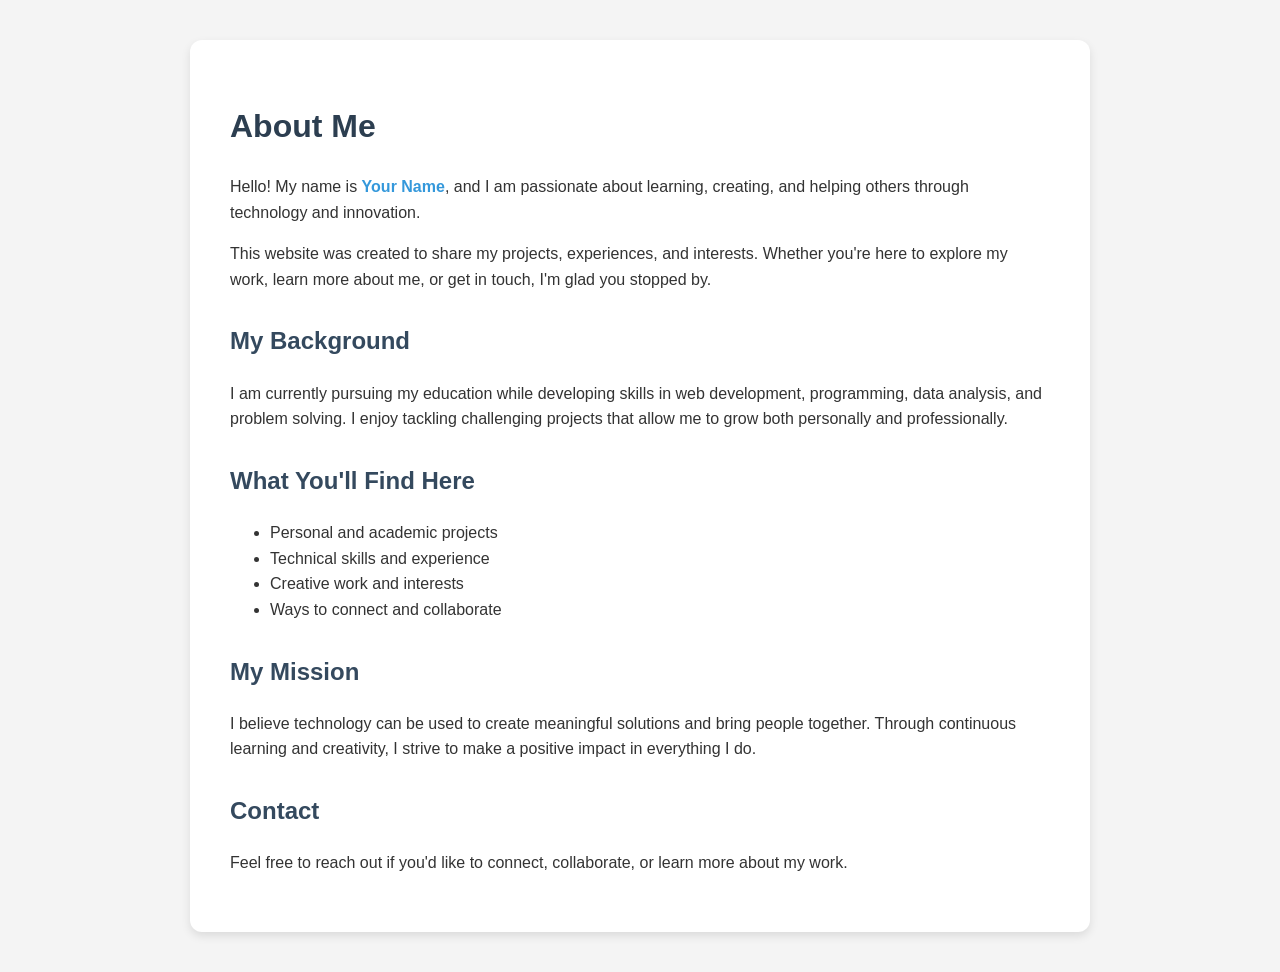
==== about.html @ 86313faf "Create about.html" ====
<!DOCTYPE html>
<html lang="en">
<head>
    <meta charset="UTF-8">
    <meta name="viewport" content="width=device-width, initial-scale=1.0">
    <title>About Me</title>

    <style>
        body {
            font-family: Arial, sans-serif;
            max-width: 900px;
            margin: 0 auto;
            padding: 40px;
            line-height: 1.6;
            background-color: #f4f4f4;
            color: #333;
        }

        .about-container {
            background: white;
            padding: 40px;
            border-radius: 12px;
            box-shadow: 0 4px 10px rgba(0,0,0,0.1);
        }

        h1 {
            color: #2c3e50;
        }

        h2 {
            color: #34495e;
            margin-top: 30px;
        }

        .highlight {
            color: #3498db;
            font-weight: bold;
        }
    </style>
</head>
<body>

    <div class="about-container">
        <h1>About Me</h1>

        <p>
            Hello! My name is <span class="highlight">Your Name</span>, and I am passionate about
            learning, creating, and helping others through technology and innovation.
        </p>

        <p>
            This website was created to share my projects, experiences, and interests.
            Whether you're here to explore my work, learn more about me, or get in touch,
            I'm glad you stopped by.
        </p>

        <h2>My Background</h2>

        <p>
            I am currently pursuing my education while developing skills in web development,
            programming, data analysis, and problem solving. I enjoy tackling challenging
            projects that allow me to grow both personally and professionally.
        </p>

        <h2>What You'll Find Here</h2>

        <ul>
            <li>Personal and academic projects</li>
            <li>Technical skills and experience</li>
            <li>Creative work and interests</li>
            <li>Ways to connect and collaborate</li>
        </ul>

        <h2>My Mission</h2>

        <p>
            I believe technology can be used to create meaningful solutions and bring people
            together. Through continuous learning and creativity, I strive to make a positive
            impact in everything I do.
        </p>

        <h2>Contact</h2>

        <p>
            Feel free to reach out if you'd like to connect, collaborate, or learn more about
            my work.
        </p>
    </div>

</body>
</html>
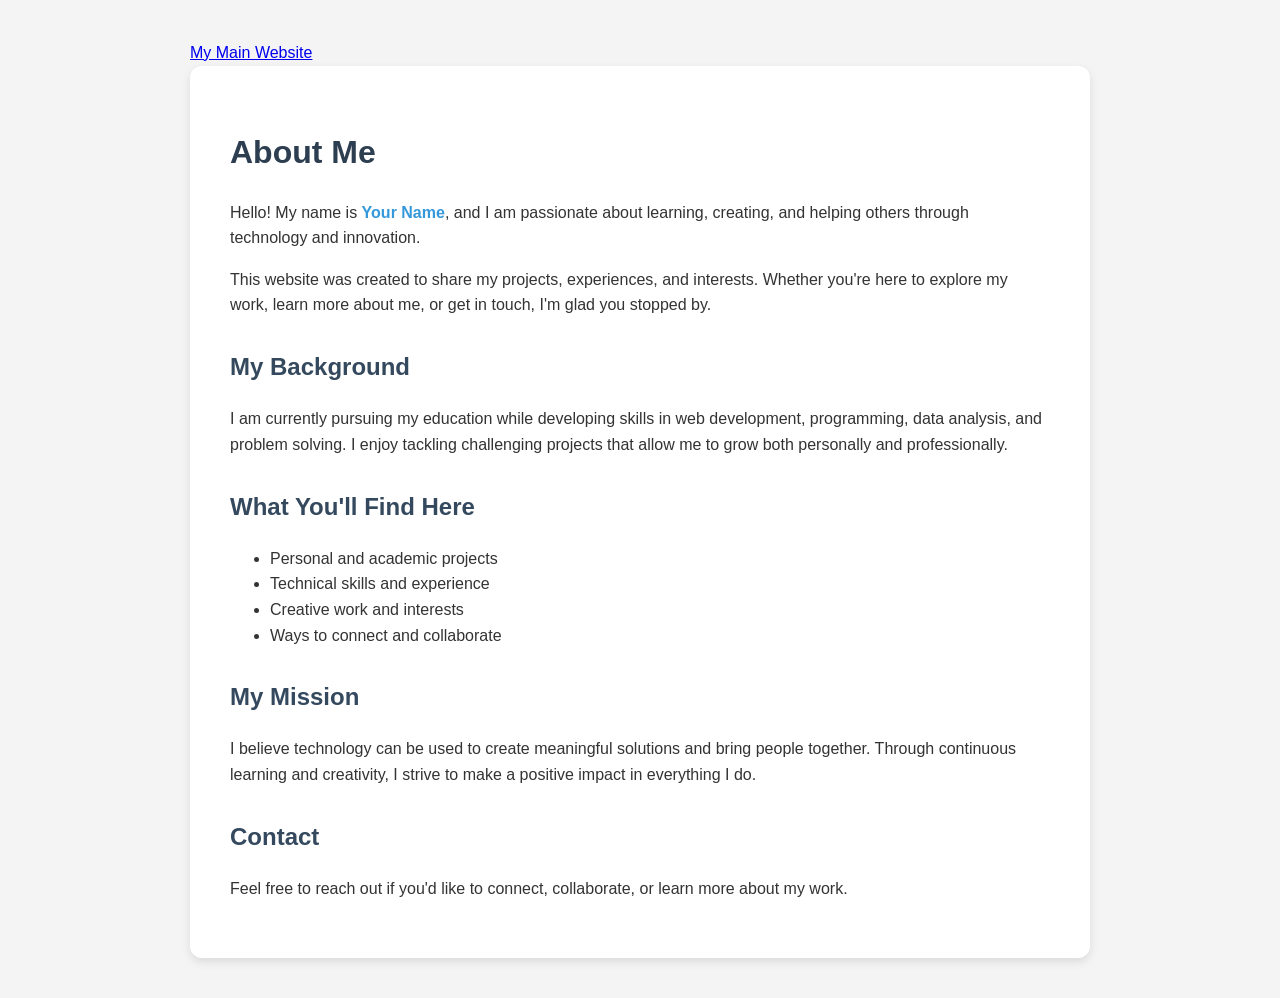
==== commit 95b5a308: "Update about.html" ====
--- a/about.html
+++ b/about.html
@@ -3,6 +3,9 @@
 <head>
     <meta charset="UTF-8">
     <meta name="viewport" content="width=device-width, initial-scale=1.0">
+    <a href="https://rojo121212.github.io/rockenespana/">
+    My Main Website
+</a>
     <title>About Me</title>
 
     <style>
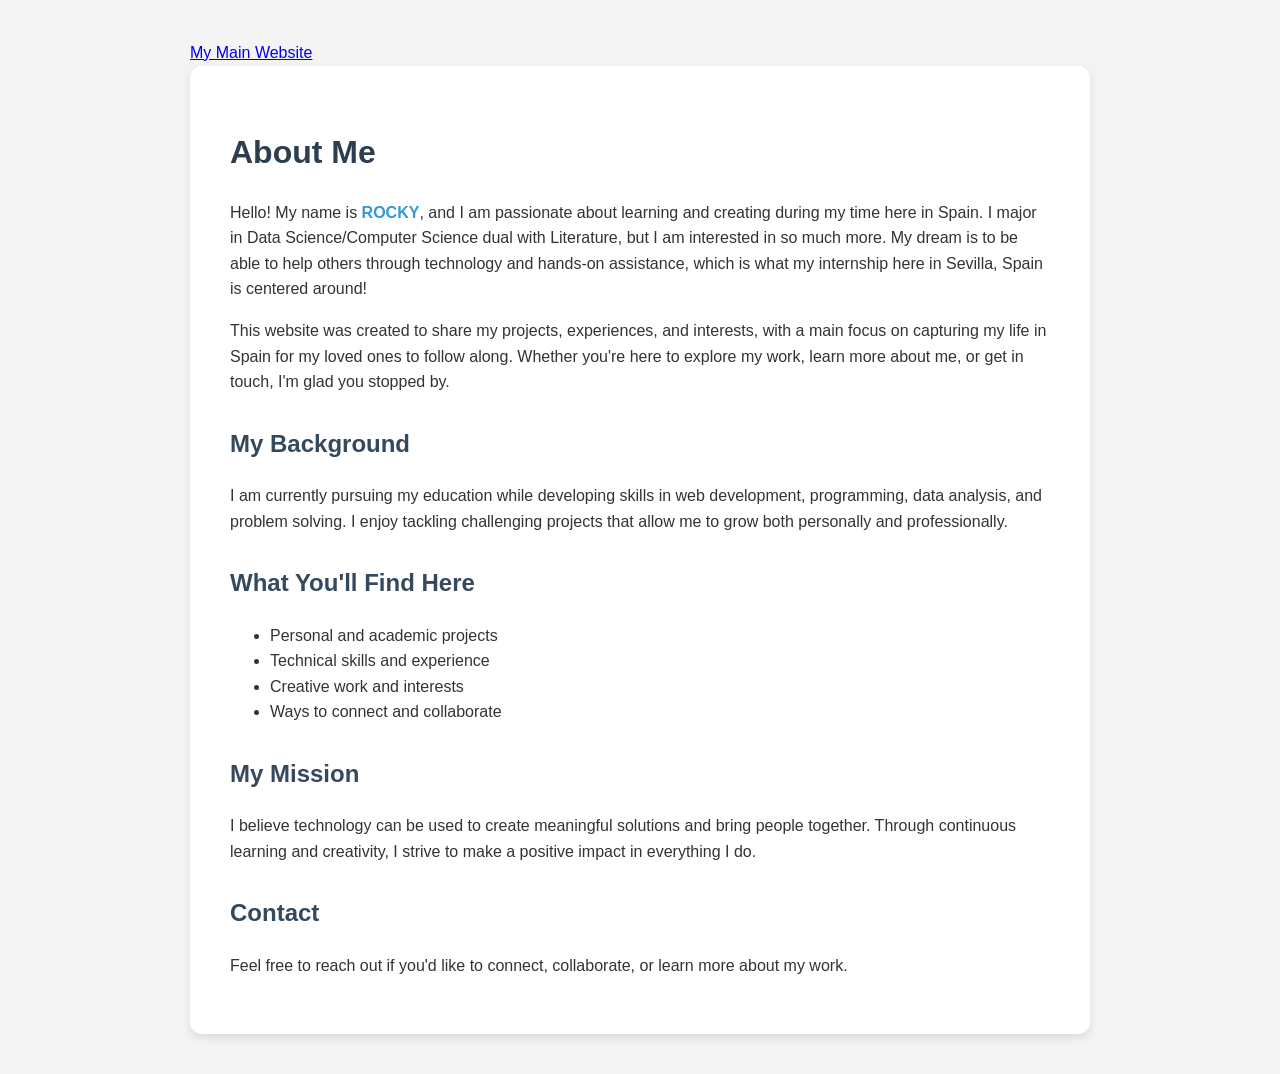
==== commit a9faaefa: "Update about.html" ====
--- a/about.html
+++ b/about.html
@@ -47,12 +47,16 @@
         <h1>About Me</h1>
 
         <p>
-            Hello! My name is <span class="highlight">Your Name</span>, and I am passionate about
-            learning, creating, and helping others through technology and innovation.
+            Hello! My name is <span class="highlight">ROCKY</span>, and I am passionate about
+            learning and creating during my time here in Spain. 
+            I major in Data Science/Computer Science dual with Literature, but I am interested 
+            in so much more. My dream is to be able to help others through technology and hands-on assistance,
+            which is what my internship here in Sevilla, Spain is centered around!
         </p>
 
         <p>
-            This website was created to share my projects, experiences, and interests.
+            This website was created to share my projects, experiences, and interests, with a main focus 
+            on capturing my life in Spain for my loved ones to follow along.
             Whether you're here to explore my work, learn more about me, or get in touch,
             I'm glad you stopped by.
         </p>
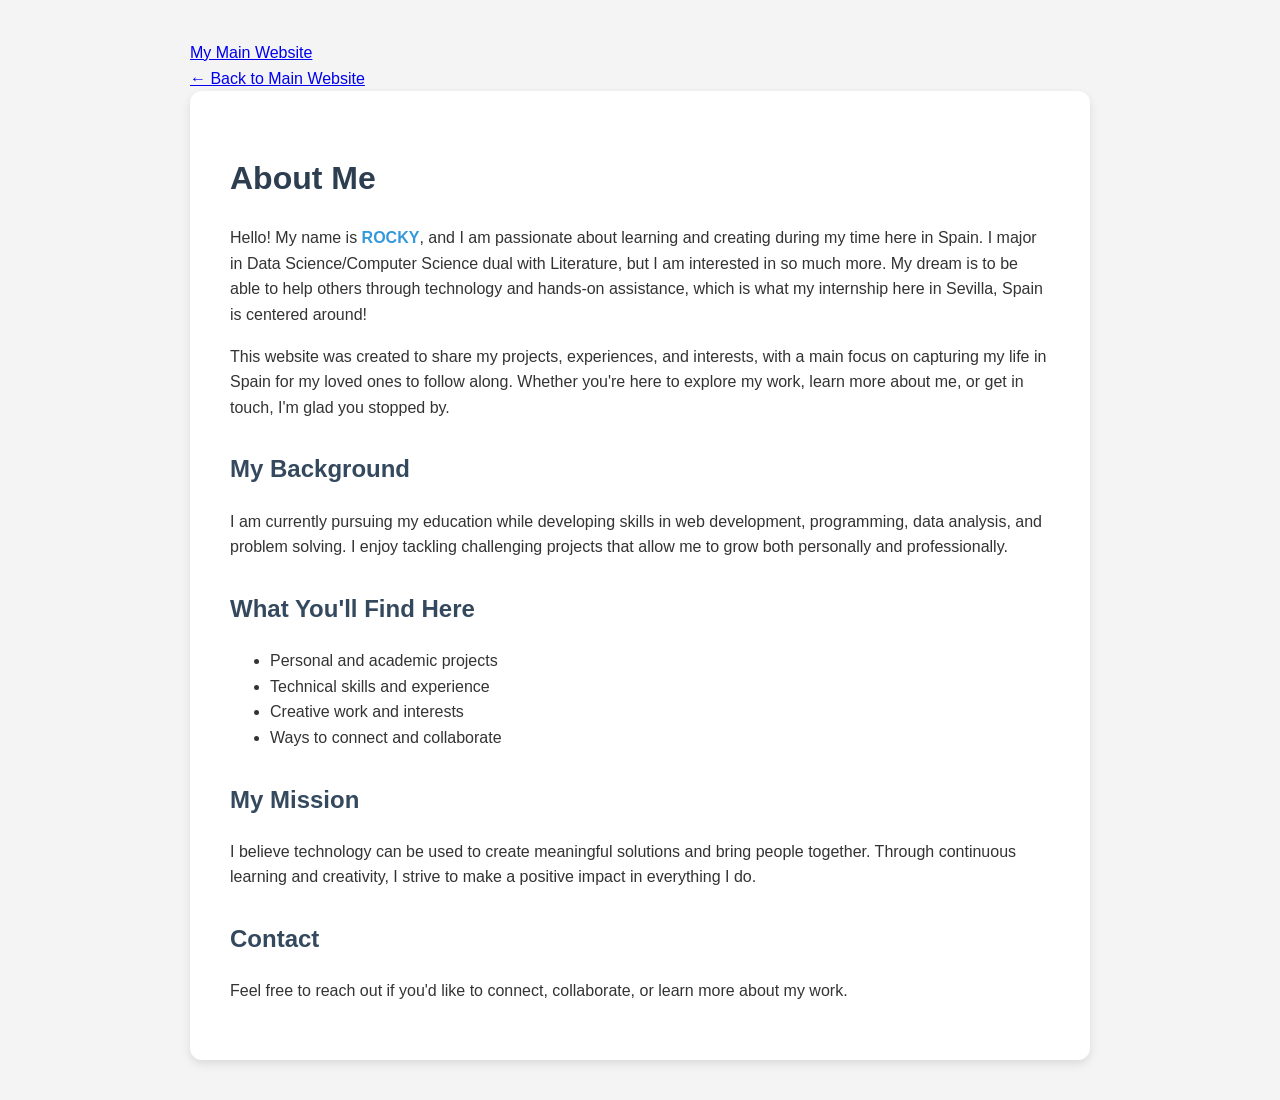
==== commit 7c751831: "Update about.html" ====
--- a/about.html
+++ b/about.html
@@ -42,6 +42,15 @@
     </style>
 </head>
 <body>
+
+<div class="container">
+
+    <a class="home-button"
+       href="https://rojo121212.github.io/rockenespana/">
+       ← Back to Main Website
+    </a>
+
+
 
     <div class="about-container">
         <h1>About Me</h1>
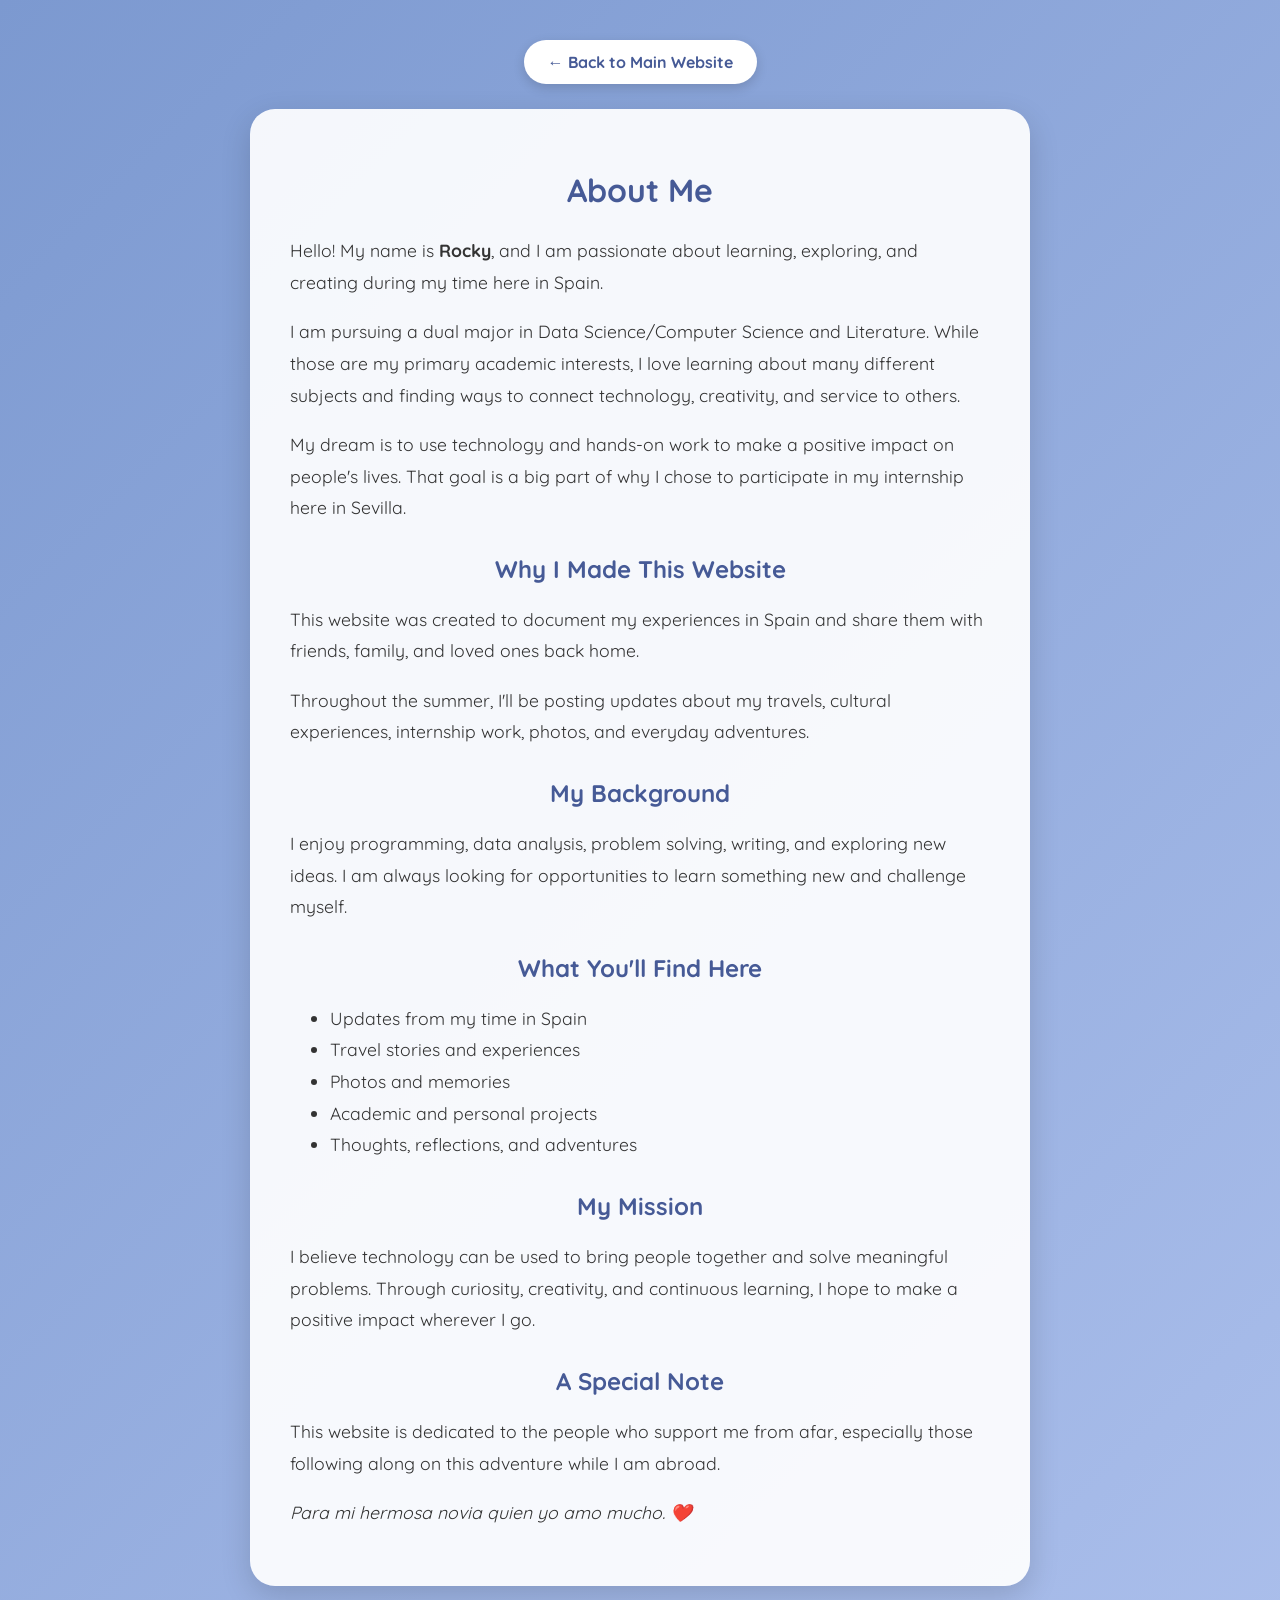
==== commit e59b919f: "Update about.html" ====
--- a/about.html
+++ b/about.html
@@ -1,107 +1,101 @@
 <!DOCTYPE html>
 <html lang="en">
+
 <head>
     <meta charset="UTF-8">
     <meta name="viewport" content="width=device-width, initial-scale=1.0">
-    <a href="https://rojo121212.github.io/rockenespana/">
-    My Main Website
-</a>
+
     <title>About Me</title>
 
-    <style>
-        body {
-            font-family: Arial, sans-serif;
-            max-width: 900px;
-            margin: 0 auto;
-            padding: 40px;
-            line-height: 1.6;
-            background-color: #f4f4f4;
-            color: #333;
-        }
+    <link rel="stylesheet" href="style.css">
 
-        .about-container {
-            background: white;
-            padding: 40px;
-            border-radius: 12px;
-            box-shadow: 0 4px 10px rgba(0,0,0,0.1);
-        }
+    <link href="https://fonts.googleapis.com/css2?family=Quicksand:wght@400;600&display=swap" rel="stylesheet">
+</head>
 
-        h1 {
-            color: #2c3e50;
-        }
-
-        h2 {
-            color: #34495e;
-            margin-top: 30px;
-        }
-
-        .highlight {
-            color: #3498db;
-            font-weight: bold;
-        }
-    </style>
-</head>
 <body>
 
-<div class="container">
+    <div class="container">
 
-    <a class="home-button"
-       href="https://rojo121212.github.io/rockenespana/">
-       ← Back to Main Website
-    </a>
+        <a class="home-button"
+           href="https://rojo121212.github.io/rockenespana/">
+            ← Back to Main Website
+        </a>
 
+        <div class="card">
 
+            <h1>About Me</h1>
 
-    <div class="about-container">
-        <h1>About Me</h1>
+            <p>
+                Hello! My name is <strong>Rocky</strong>, and I am passionate about
+                learning, exploring, and creating during my time here in Spain.
+            </p>
 
-        <p>
-            Hello! My name is <span class="highlight">ROCKY</span>, and I am passionate about
-            learning and creating during my time here in Spain. 
-            I major in Data Science/Computer Science dual with Literature, but I am interested 
-            in so much more. My dream is to be able to help others through technology and hands-on assistance,
-            which is what my internship here in Sevilla, Spain is centered around!
-        </p>
+            <p>
+                I am pursuing a dual major in Data Science/Computer Science and Literature.
+                While those are my primary academic interests, I love learning about many
+                different subjects and finding ways to connect technology, creativity,
+                and service to others.
+            </p>
 
-        <p>
-            This website was created to share my projects, experiences, and interests, with a main focus 
-            on capturing my life in Spain for my loved ones to follow along.
-            Whether you're here to explore my work, learn more about me, or get in touch,
-            I'm glad you stopped by.
-        </p>
+            <p>
+                My dream is to use technology and hands-on work to make a positive impact
+                on people's lives. That goal is a big part of why I chose to participate
+                in my internship here in Sevilla.
+            </p>
 
-        <h2>My Background</h2>
+            <h2>Why I Made This Website</h2>
 
-        <p>
-            I am currently pursuing my education while developing skills in web development,
-            programming, data analysis, and problem solving. I enjoy tackling challenging
-            projects that allow me to grow both personally and professionally.
-        </p>
+            <p>
+                This website was created to document my experiences in Spain and share them
+                with friends, family, and loved ones back home.
+            </p>
 
-        <h2>What You'll Find Here</h2>
+            <p>
+                Throughout the summer, I'll be posting updates about my travels,
+                cultural experiences, internship work, photos, and everyday adventures.
+            </p>
 
-        <ul>
-            <li>Personal and academic projects</li>
-            <li>Technical skills and experience</li>
-            <li>Creative work and interests</li>
-            <li>Ways to connect and collaborate</li>
-        </ul>
+            <h2>My Background</h2>
 
-        <h2>My Mission</h2>
+            <p>
+                I enjoy programming, data analysis, problem solving, writing,
+                and exploring new ideas. I am always looking for opportunities
+                to learn something new and challenge myself.
+            </p>
 
-        <p>
-            I believe technology can be used to create meaningful solutions and bring people
-            together. Through continuous learning and creativity, I strive to make a positive
-            impact in everything I do.
-        </p>
+            <h2>What You'll Find Here</h2>
 
-        <h2>Contact</h2>
+            <ul>
+                <li>Updates from my time in Spain</li>
+                <li>Travel stories and experiences</li>
+                <li>Photos and memories</li>
+                <li>Academic and personal projects</li>
+                <li>Thoughts, reflections, and adventures</li>
+            </ul>
 
-        <p>
-            Feel free to reach out if you'd like to connect, collaborate, or learn more about
-            my work.
-        </p>
+            <h2>My Mission</h2>
+
+            <p>
+                I believe technology can be used to bring people together and solve
+                meaningful problems. Through curiosity, creativity, and continuous
+                learning, I hope to make a positive impact wherever I go.
+            </p>
+
+            <h2>A Special Note</h2>
+
+            <p>
+                This website is dedicated to the people who support me from afar,
+                especially those following along on this adventure while I am abroad.
+            </p>
+
+            <p>
+                <em>Para mi hermosa novia quien yo amo mucho. ❤️</em>
+            </p>
+
+        </div>
+
     </div>
 
 </body>
+
 </html>
--- a/style.css
+++ b/style.css
@@ -0,0 +1,120 @@
+body {
+    background-color: rgb(124, 153, 208);
+    font-family: Arial, sans-serif;
+}
+
+header {
+    margin-bottom: 25px;
+}
+
+nav ul {
+    list-style: none;
+    padding: 0;
+}
+
+nav li {
+    display: inline-block;
+    margin: 10px;
+}
+
+nav a {
+    display: inline-block;
+    padding: 12px 24px;
+
+    background-color: white;
+    color: rgb(70, 90, 150);
+
+    text-decoration: none;
+    font-weight: bold;
+
+    border-radius: 30px;
+    box-shadow: 0 4px 12px rgba(0,0,0,.15);
+
+    transition: 0.3s;
+}
+
+nav a:hover {
+    transform: translateY(-2px);
+}
+
+body {
+    margin: 0;
+    padding: 40px 0;
+
+    background: linear-gradient(
+        135deg,
+        rgb(124, 153, 208),
+        rgb(170, 190, 235)
+    );
+
+    font-family: 'Quicksand', sans-serif;
+
+    display: flex;
+    justify-content: center;
+}
+
+.container {
+    width: 100%;
+    text-align: center;
+}
+
+.home-button {
+    display: inline-block;
+    margin-bottom: 25px;
+    padding: 12px 24px;
+
+    background-color: white;
+    color: rgb(70, 90, 150);
+
+    text-decoration: none;
+    font-weight: bold;
+
+    border-radius: 30px;
+    box-shadow: 0 4px 12px rgba(0,0,0,.15);
+
+    transition: 0.3s;
+}
+
+.home-button:hover {
+    transform: translateY(-2px);
+}
+
+.card {
+    background: rgba(255,255,255,.92);
+
+    width: 85%;
+    max-width: 700px;
+
+    margin: auto;
+    padding: 40px;
+
+    border-radius: 25px;
+
+    box-shadow: 0 10px 30px rgba(0,0,0,.15);
+}
+
+h1 {
+    color: rgb(70, 90, 150);
+    margin-bottom: 25px;
+}
+
+h2 {
+    color: rgb(70, 90, 150);
+    margin-top: 30px;
+}
+
+p,
+ul,
+ol {
+    font-size: 1.1rem;
+    line-height: 1.8;
+    color: #333;
+    text-align: left;
+}
+
+img {
+    max-width: 100%;
+    height: auto;
+    border-radius: 15px;
+    margin-top: 20px;
+}
